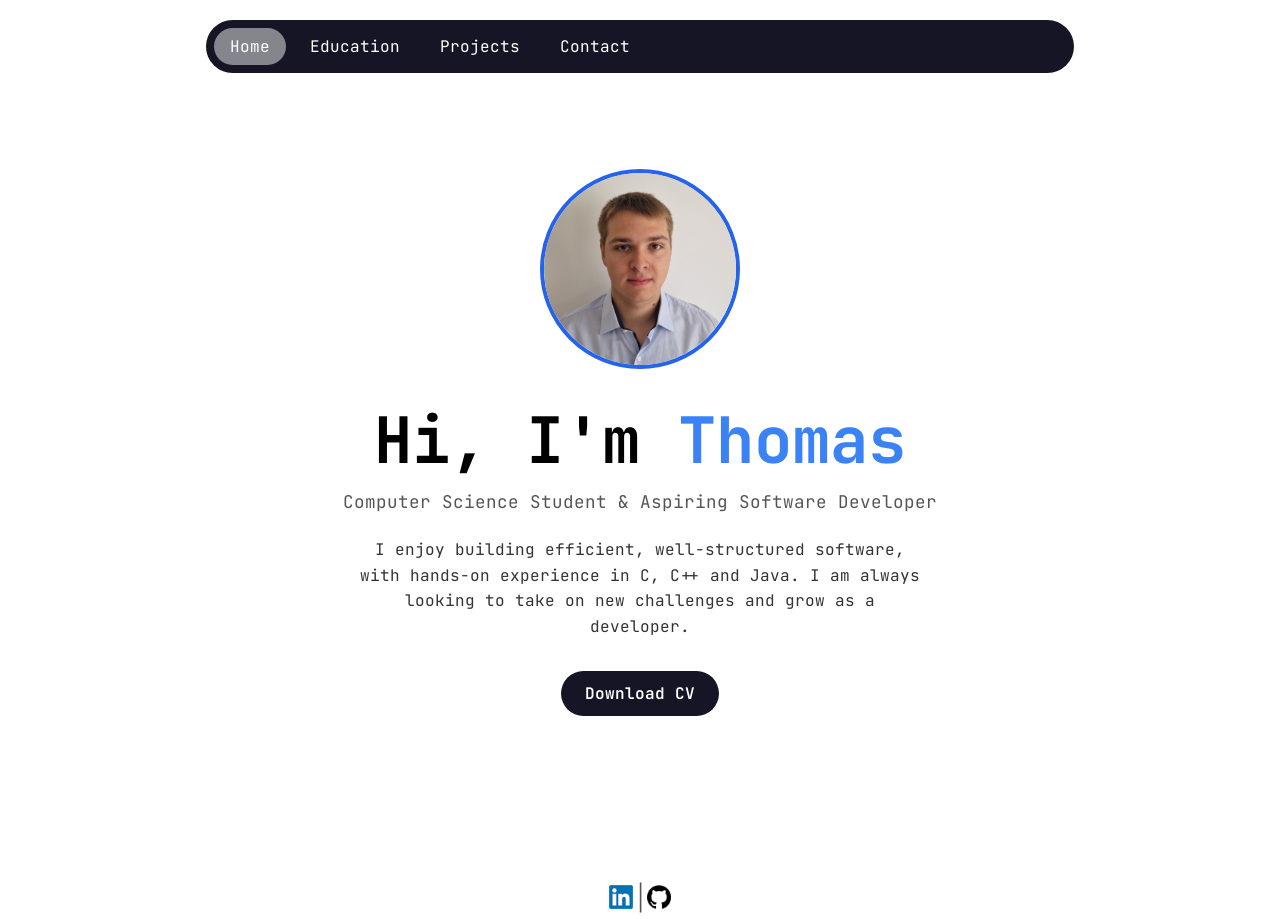
==== html/index.html @ d84017a7 "Initial Commit" ====
<!DOCTYPE html>
<html lang="en">
    <head>
        <title>Thomas Kilian - Portfolio</title>
        <meta charset="utf-8">
        <meta name="viewport" content="width=device-width, initial-scale=1">
        <link href="../css/index.css" rel="stylesheet">

        <link rel="preconnect" href="https://fonts.googleapis.com">
        <link rel="preconnect" href="https://fonts.gstatic.com" crossorigin>
        <link href="https://fonts.googleapis.com/css2?family=JetBrains+Mono:ital,wght@0,100..800;1,100..800&display=swap"
              rel="stylesheet">
    </head>

    <body>
        <div class="hero">
            <div class="container">
                <div id="header-pill">
                    <a class="option-pill" id="main-pill" href="index.html">Home</a>
                    <a class="option-pill other-pills" href="education.html">Education</a>
                    <a class="option-pill other-pills" href="projects.html">Projects</a>
                    <a class="option-pill other-pills" href="contact.html">Contact</a>
                </div>
                <div id="main-block">
                    <img src="../images/Picture.jpg" alt="self-portrait" id="self-portrait">
                </div>
                <h1 id="name-text">Hi, I'm <span class="highlight">Thomas</span></h1>
                <p id="subtitle">Computer Science Student &amp; Aspiring Software Developer</p>
                <p id="intro">I enjoy building efficient, well-structured software, with hands-on experience in C, C++
                    and Java. I am always looking to take on new challenges and grow as a developer.</p>
                <div id="hero-buttons">
                    <a class="btn btn-primary" href="../files/Thomas-Kilian-CV.pdf" download>Download CV</a>
                </div>
                <div id="other-links">
                    <a href="https://www.linkedin.com/in/thomas-edward-kilian/" target="_blank" rel="noopener">
                        <img class="icons" src="../images/linkedin-icon.png" alt="linkedin icon">
                    </a>
                    <b class="splitters">|</b>
                    <a href="https://github.com/ThomasK975" target="_blank" rel="noopener">
                        <img class="icons" id="github-icon" src="../images/github-icon.png" alt="github icon">
                    </a>
                </div>

            </div>
        </div>
    </body>


</html>
---- css/index.css ----
html, body {
    margin: 0;
    padding: 0;
    height: 100%;
    font-family: JetBrains Mono, monospace;
}

.hero {
    display: flex;
    flex-direction: column;
    align-items: center;
    text-align: center;
    gap: 1rem;
}

.container {
    width: 100%;
    max-width: 56.25rem;
    margin: 0 auto;
    padding: 0 1rem;
    box-sizing: border-box;
}

#header-pill {
    background-color: #151525;
    margin-top: 1.25rem;
    padding: 0.5rem;
    border-radius: 999px;
    display: flex;
    align-items: center;
    gap: 0.5rem;
    color: white;
}

.option-pill {
    padding: 0.5rem 1rem;
    border-radius: 999px;
    color: inherit;
    text-decoration: none;
}

#main-pill {
    background-color: rgb(255 255 255 / 0.48);
}

#main-pill:hover {
    cursor: pointer;
}

.other-pills:hover {
    background-color: rgb(255 255 255 / 0.09);
    cursor: pointer;
}

#main-block {

}

#self-portrait {
    margin-top: 6rem;
    width: 12rem;
    border-radius: 999px;
    border: 4px solid #2563eb;
}

#name-text {
    font-size: clamp(2.25rem, 7vw, 4rem);
    margin: 1.5rem 0 0.5rem;
    font-weight: 700;
}

#subtitle {
    margin: 0;
    font-size: 1.1rem;
    color: #555;
}

#intro {
    max-width: 36rem;
    margin: 1.5rem auto 0;
    line-height: 1.6;
    color: #333;
}

#hero-buttons {
    display: flex;
    flex-wrap: wrap;
    justify-content: center;
    gap: 1rem;
    margin-top: 2rem;
}

.btn {
    padding: 0.75rem 1.5rem;
    border-radius: 999px;
    text-decoration: none;
    font-weight: 600;
    transition: background-color 0.2s ease, transform 0.2s ease;
}

.btn:hover {
    transform: translateY(-2px);
}

.btn-primary {
    background-color: #151525;
    color: white;
}

.btn-primary:hover {
    background-color: #2a2a40;
}


.highlight {
    color: #3b82f6;
}

#other-links {
    margin-top: 10rem;
    color: #555555;
    gap: 0;
}

#other-links {

}

.icons {
    width: 1.5rem;
    margin: 0;
}

.icons:hover {
    cursor: pointer;
}

.splitters {
    font-size: 2rem;
    font-weight: 100;
    margin-left: -0.8rem;
}

#github-icon {
    margin-left: -0.8rem;
}

#other-links a {
    text-decoration: none;
}
#header-pill {
    flex-wrap: wrap;
    justify-content: center;
}

@media (min-width: 40em) {
    #header-pill {
        justify-content: flex-start;
    }
}

@media (max-width: 40em) {
    #header-pill {
        border-radius: 1.5rem;
    }
}
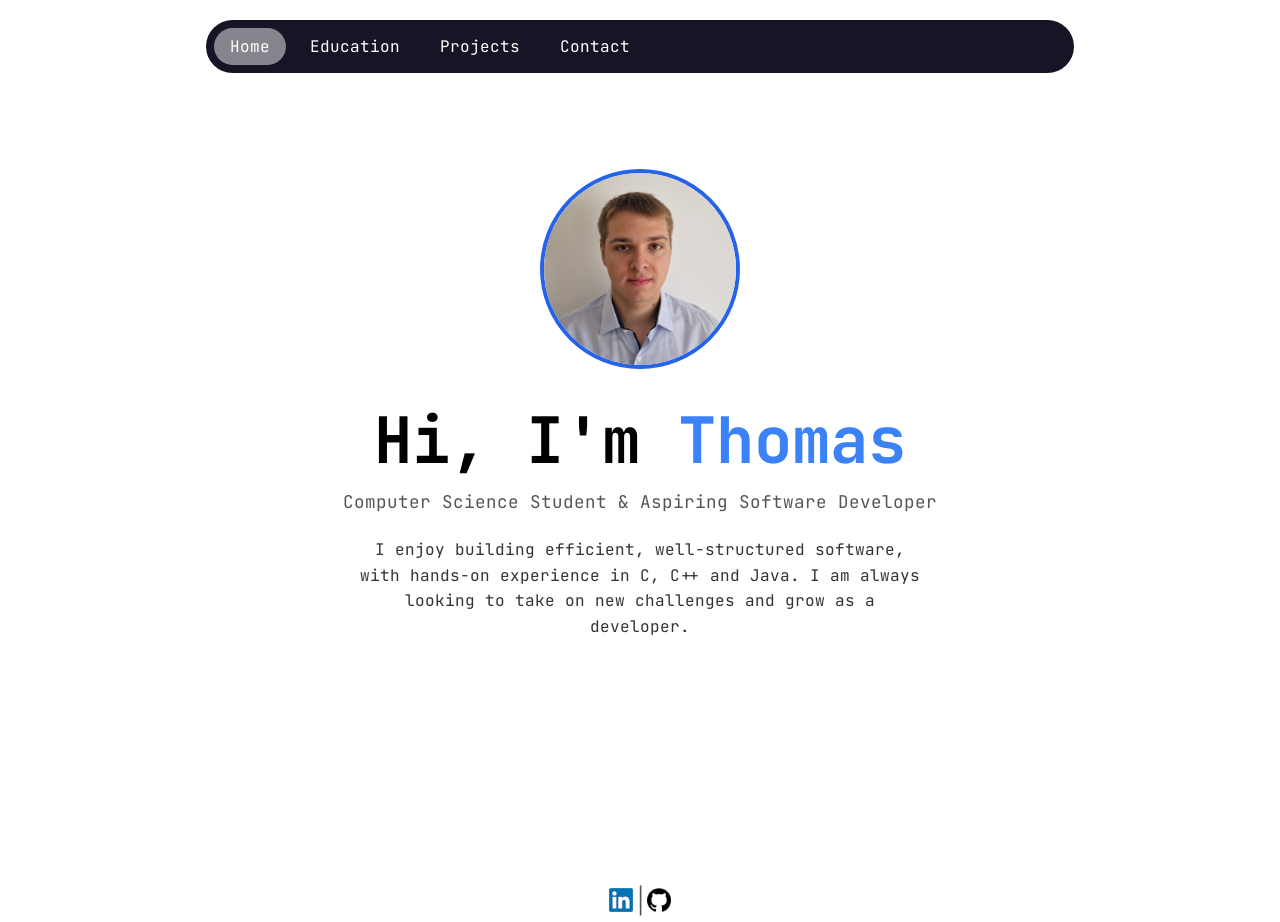
==== commit c9c63f7e: "Removed Redundant download cv button." ====
--- a/html/index.html
+++ b/html/index.html
@@ -28,9 +28,6 @@
                 <p id="subtitle">Computer Science Student &amp; Aspiring Software Developer</p>
                 <p id="intro">I enjoy building efficient, well-structured software, with hands-on experience in C, C++
                     and Java. I am always looking to take on new challenges and grow as a developer.</p>
-                <div id="hero-buttons">
-                    <a class="btn btn-primary" href="../files/Thomas-Kilian-CV.pdf" download>Download CV</a>
-                </div>
                 <div id="other-links">
                     <a href="https://www.linkedin.com/in/thomas-edward-kilian/" target="_blank" rel="noopener">
                         <img class="icons" src="../images/linkedin-icon.png" alt="linkedin icon">
--- a/css/index.css
+++ b/css/index.css
@@ -117,7 +117,7 @@
 }
 
 #other-links {
-    margin-top: 10rem;
+    margin-top: 15rem;
     color: #555555;
     gap: 0;
 }
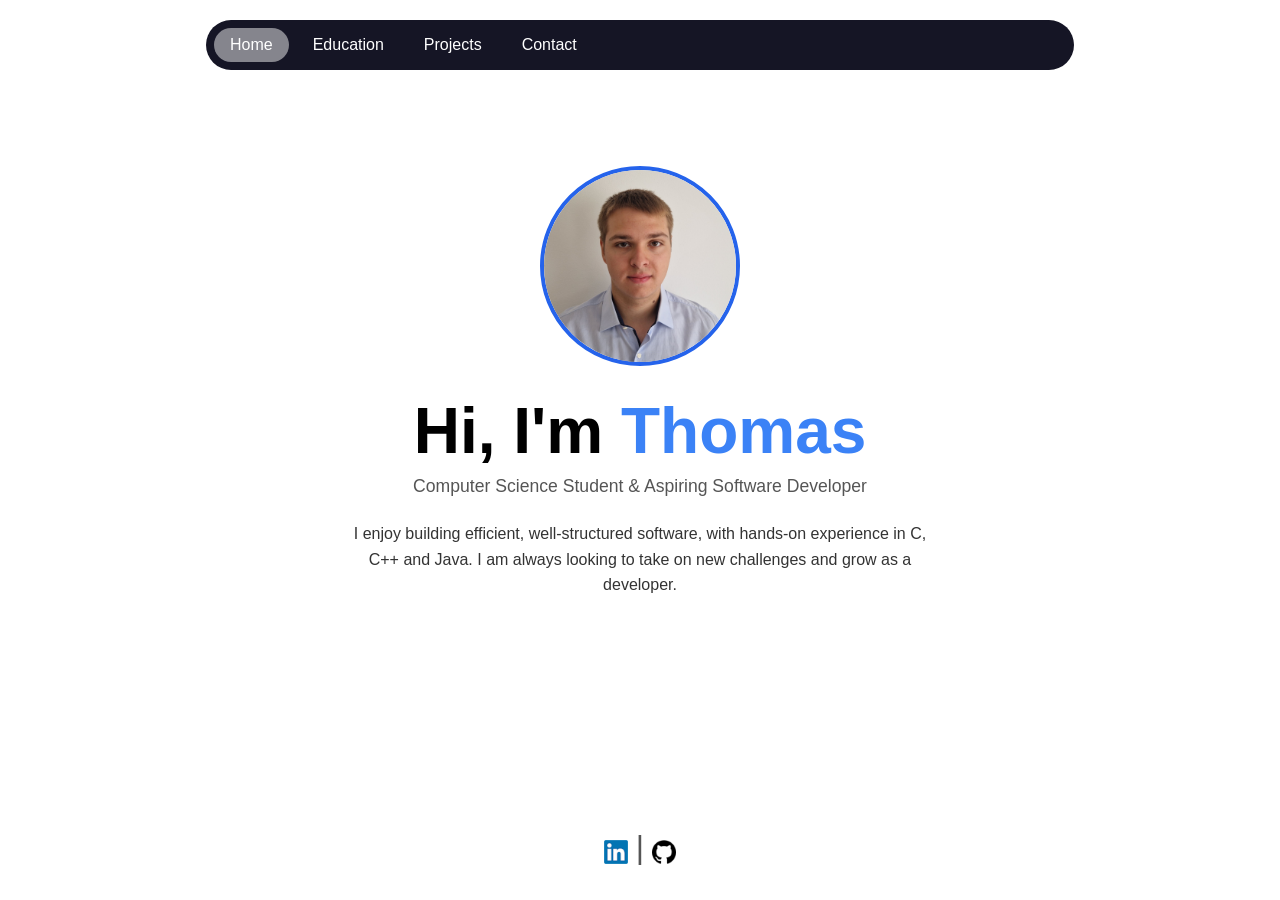
==== commit abb486d4: "Changed the font for the whole website to TeX Gyre Heros in order for the website to be easier to re" ====
--- a/html/index.html
+++ b/html/index.html
@@ -5,11 +5,6 @@
         <meta charset="utf-8">
         <meta name="viewport" content="width=device-width, initial-scale=1">
         <link href="../css/index.css" rel="stylesheet">
-
-        <link rel="preconnect" href="https://fonts.googleapis.com">
-        <link rel="preconnect" href="https://fonts.gstatic.com" crossorigin>
-        <link href="https://fonts.googleapis.com/css2?family=JetBrains+Mono:ital,wght@0,100..800;1,100..800&display=swap"
-              rel="stylesheet">
     </head>
 
     <body>
--- a/css/index.css
+++ b/css/index.css
@@ -1,8 +1,33 @@
+/* TeX Gyre Heros: free Helvetica-style font (GUST Font License, see fonts/) */
+@font-face {
+    font-family: "TeX Gyre Heros";
+    src: url("../fonts/texgyreheros-regular.woff2") format("woff2");
+    font-weight: 400;
+    font-style: normal;
+    font-display: swap;
+}
+
+@font-face {
+    font-family: "TeX Gyre Heros";
+    src: url("../fonts/texgyreheros-bold.woff2") format("woff2");
+    font-weight: 600 700;
+    font-style: normal;
+    font-display: swap;
+}
+
+@font-face {
+    font-family: "TeX Gyre Heros";
+    src: url("../fonts/texgyreheros-italic.woff2") format("woff2");
+    font-weight: 400;
+    font-style: italic;
+    font-display: swap;
+}
+
 html, body {
     margin: 0;
     padding: 0;
     height: 100%;
-    font-family: JetBrains Mono, monospace;
+    font-family: "TeX Gyre Heros", "Helvetica Neue", Helvetica, Arial, sans-serif;
 }
 
 .hero {
@@ -119,7 +144,10 @@
 #other-links {
     margin-top: 15rem;
     color: #555555;
-    gap: 0;
+    display: flex;
+    justify-content: center;
+    align-items: center;
+    gap: 0.5rem;
 }
 
 #other-links {
@@ -138,11 +166,13 @@
 .splitters {
     font-size: 2rem;
     font-weight: 100;
-    margin-left: -0.8rem;
+    line-height: 1;
+    position: relative;
+    top: -0.2em;
 }
 
 #github-icon {
-    margin-left: -0.8rem;
+    margin-left: 0;
 }
 
 #other-links a {
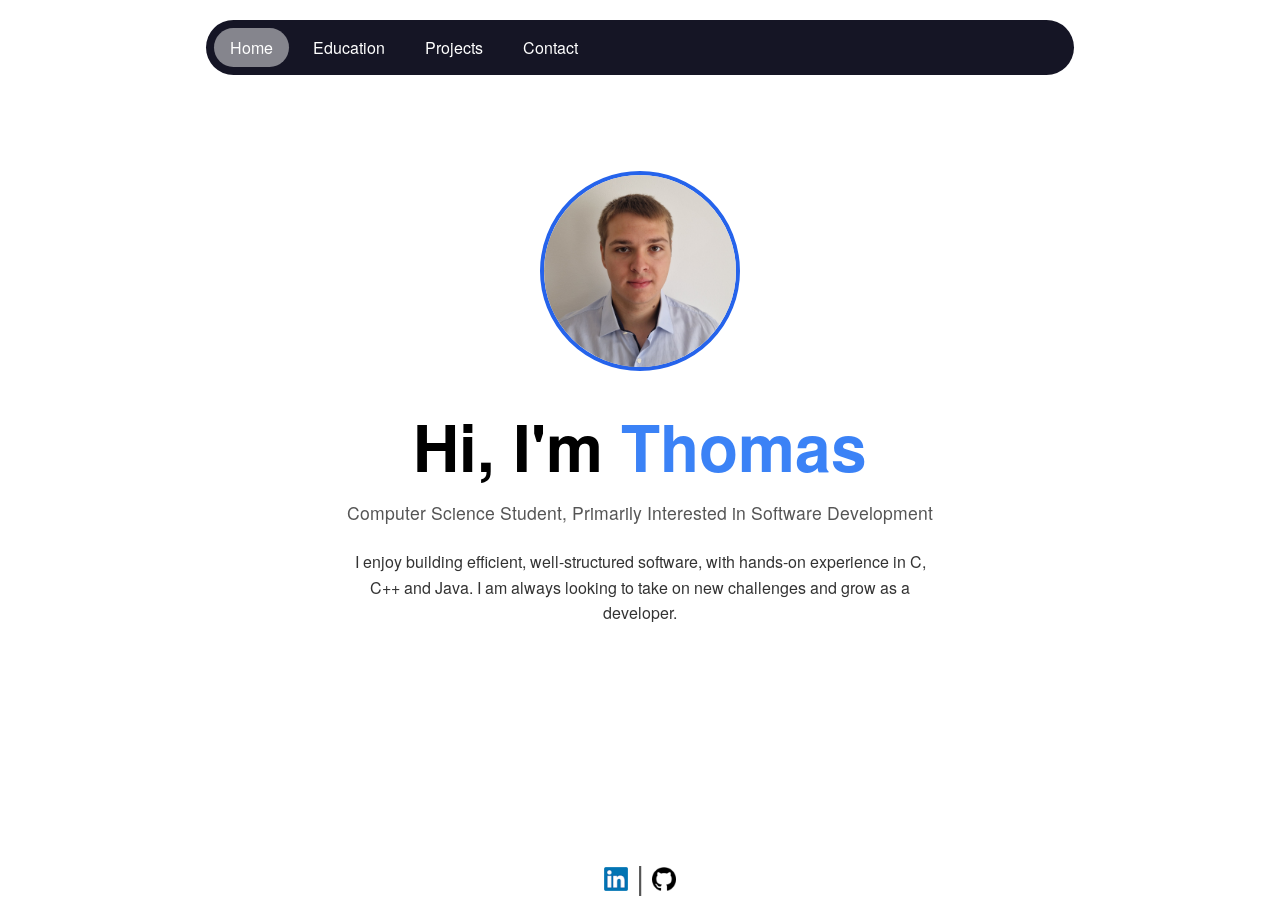
==== commit 83e39270: "Changed main page to be more suitable and added soft skills to projects and individual roles in grou" ====
--- a/html/index.html
+++ b/html/index.html
@@ -20,7 +20,7 @@
                     <img src="../images/Picture.jpg" alt="self-portrait" id="self-portrait">
                 </div>
                 <h1 id="name-text">Hi, I'm <span class="highlight">Thomas</span></h1>
-                <p id="subtitle">Computer Science Student &amp; Aspiring Software Developer</p>
+                <p id="subtitle">Computer Science Student, Primarily Interested in Software Development</p>
                 <p id="intro">I enjoy building efficient, well-structured software, with hands-on experience in C, C++
                     and Java. I am always looking to take on new challenges and grow as a developer.</p>
                 <div id="other-links">
